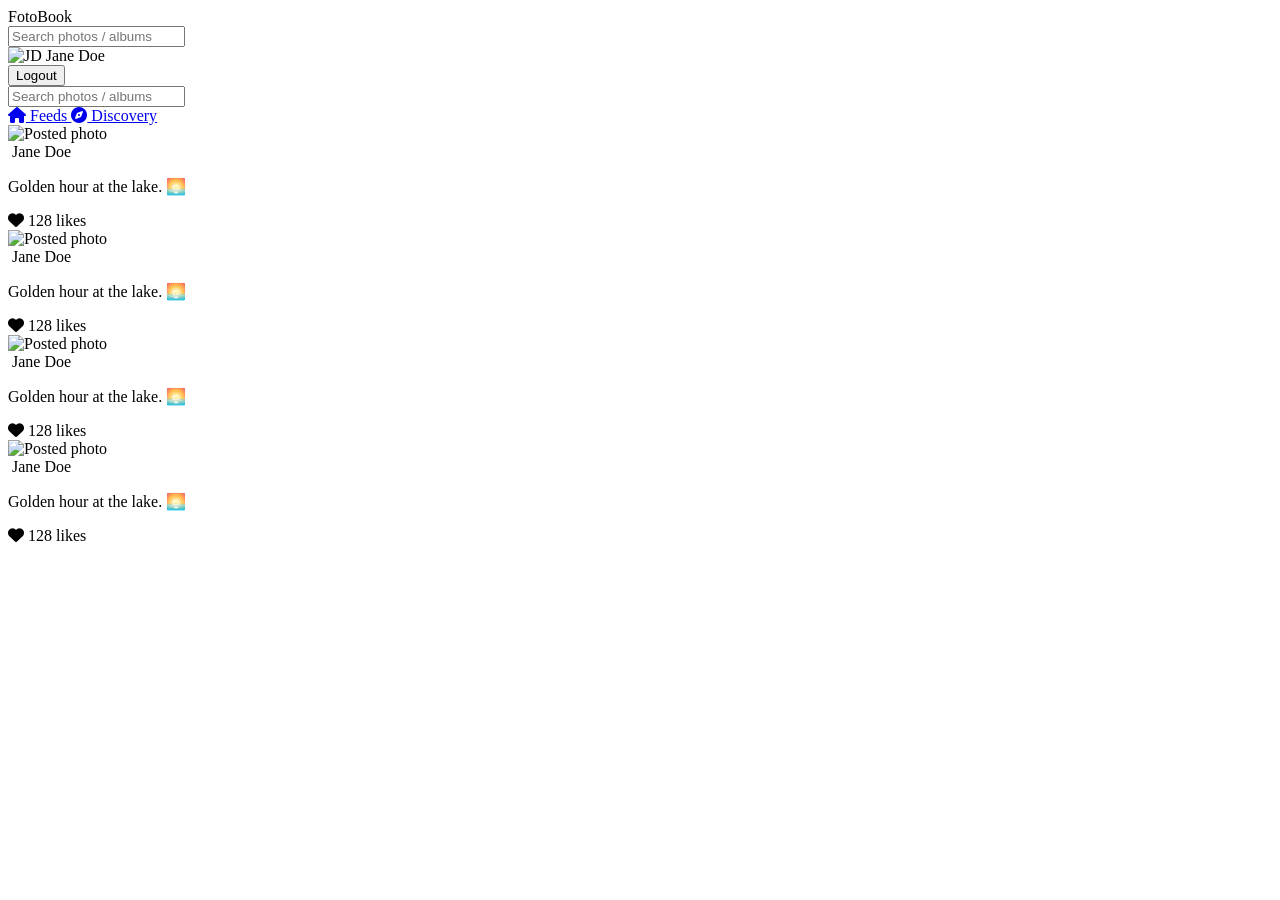
==== tailwindcss-exercise/index.html @ 5b8f244d "Tailwindcss exercise (WIP)" ====
<!DOCTYPE html>
<html lang="en">
<head>
<meta charset="UTF-8" />
<meta name="viewport" content="width=device-width, initial-scale=1.0" />
<title>FotoBook</title>
<script src="https://cdn.jsdelivr.net/npm/@tailwindcss/browser@4"></script>
<link rel="stylesheet" href="https://cdnjs.cloudflare.com/ajax/libs/font-awesome/6.5.2/css/all.min.css" />
</head>
<body>
  <nav class="bg-blue-800">
    <div class="mx-auto max-w-7xl px-4 lg:px-8">
      <div class="flex h-14 items-center justify-between gap-4 ml-6">

        <!-- Left: Title + Search -->
        <div class="flex items-center gap-6 min-w-0">
          <span class="shrink-0 text-xl font-semibold text-white">FotoBook</span>

          <form class="hidden sm:block w-64 md:w-80">
            <label for="search" class="sr-only">Search</label>
            <div class="relative">
              <input type="search" id="search"
                class="block w-full rounded-md border-0 bg-white py-2 px-3 text-sm text-gray-900 shadow-xs focus:ring-2 focus:ring-inset focus:ring-blue-500"
                placeholder="Search photos / albums"
              />
            </div>
          </form>
        </div>

        <!-- Right: Profile + Logout -->
        <div class="flex items-center gap-6 mr-10">
          <div class="flex items-center gap-2">
            <img class="text-center h-8 w-8 rounded-full object-cover ring-2 ring-white/50" src="" alt="JD" />
            <span class="hidden md:block text-sm font-medium text-white">Jane Doe</span>
          </div>
          <button type="button" class="cursor-pointer rounded-md bg-blue-600 p-2 text-md text-white font-semibold hover:bg-blue-700">
            Logout
          </button>
        </div>
      </div>
      <!-- Mobile search -->
      <div class="block sm:hidden pb-3">
        <label for="search-mobile" class="sr-only">Search</label>
        <div class="relative">
          <input
            type="search"
            id="search-mobile"
            class="block w-full rounded-md border-0 bg-white py-2 px-3 text-sm text-gray-900 shadow-xs focus:ring-2 focus:ring-inset focus:ring-blue-400"
            placeholder="Search photos / albums"
          />
        </div>
      </div>
    </div>
  </nav>

  <div class="mx-auto flex max-w-screen gap-6 p-6">
    <div class="hidden min-w-28 shrink-0 sm:block">
      <nav class="space-y-1">
        <a href="#"feeds class="flex items-center gap-3 rounded-md bg-blue-50 px-3 py-2 text-sm font-medium text-blue-800">
          <i class="fa-solid fa-house w-5 text-center"></i>
          Feeds
        </a>
        <a href="#discover" class="flex items-center gap-3 rounded-md px-3 py-2 text-sm font-medium text-gray-700 hover:bg-gray-100">
          <i class="fa-solid fa-compass w-5 text-center"></i>
          Discovery
        </a>
      </nav>
    </div>

    <main class="flex-1 mx-4 grid grid-cols-1 gap-6 md:grid-cols-2">
      <!-- Post card -->
      <article class="flex items-start overflow-hidden rounded-lg bg-white shadow-sm ring-1 ring-gray-200">
        <img class="aspect-square w-[60%] shrink-0 object-cover" src="https://picsum.photos/seed/1/600/600" alt="Posted photo" />
        <div class="flex flex-col justify-center h-full gap-2 px-4 py-3">
          <div class="flex items-center gap-3">
            <img class="h-8 w-8 rounded-full object-cover" src="https://i.pravatar.cc/64?img=1" alt="" />
            <span class="text-sm font-medium text-gray-900">Jane Doe</span>
          </div>
          <p class="text-sm text-gray-700">Golden hour at the lake. 🌅</p>
          <div class="mt-auto flex items-center gap-1 text-sm text-gray-500">
            <i class="fa-solid fa-heart text-red-500"></i>
            <span>128 likes</span>
          </div>
        </div>
      </article>
 
      <!-- Post card -->
      <article class="flex items-start overflow-hidden rounded-lg bg-white shadow-sm ring-1 ring-gray-200">
        <img class="aspect-square w-[60%] shrink-0 object-cover" src="https://picsum.photos/seed/2/600/600" alt="Posted photo" />
        <div class="flex flex-col justify-center h-full gap-2 px-4 py-3">
          <div class="flex items-center gap-3">
            <img class="h-8 w-8 rounded-full object-cover" src="https://i.pravatar.cc/64?img=1" alt="" />
            <span class="text-sm font-medium text-gray-900">Jane Doe</span>
          </div>
          <p class="text-sm text-gray-700">Golden hour at the lake. 🌅</p>
          <div class="mt-auto flex items-center gap-1 text-sm text-gray-500">
            <i class="fa-solid fa-heart text-red-500"></i>
            <span>128 likes</span>
          </div>
        </div>
      </article>
 
      <!-- Post card -->
      <article class="flex items-start overflow-hidden rounded-lg bg-white shadow-sm ring-1 ring-gray-200">
        <img class="aspect-square w-[60%] shrink-0 object-cover" src="https://picsum.photos/seed/3/600/600" alt="Posted photo" />
        <div class="flex flex-col justify-center h-full gap-2 px-4 py-3">
          <div class="flex items-center gap-3">
            <img class="h-8 w-8 rounded-full object-cover" src="https://i.pravatar.cc/64?img=1" alt="" />
            <span class="text-sm font-medium text-gray-900">Jane Doe</span>
          </div>
          <p class="text-sm text-gray-700">Golden hour at the lake. 🌅</p>
          <div class="mt-auto flex items-center gap-1 text-sm text-gray-500">
            <i class="fa-solid fa-heart text-red-500"></i>
            <span>128 likes</span>
          </div>
        </div>
      </article>
 
      <!-- Post card -->
      <article class="flex items-start overflow-hidden rounded-lg bg-white shadow-sm ring-1 ring-gray-200">
        <img class="aspect-square w-[60%] shrink-0 object-cover" src="https://picsum.photos/seed/4/600/600" alt="Posted photo" />
        <div class="flex flex-col justify-center h-full gap-2 px-4 py-3">
          <div class="flex items-center gap-3">
            <img class="h-8 w-8 rounded-full object-cover" src="https://i.pravatar.cc/64?img=1" alt="" />
            <span class="text-sm font-medium text-gray-900">Jane Doe</span>
          </div>
          <p class="text-sm text-gray-700">Golden hour at the lake. 🌅</p>
          <div class="mt-auto flex items-center gap-1 text-sm text-gray-500">
            <i class="fa-solid fa-heart text-red-500"></i>
            <span>128 likes</span>
          </div>
        </div>
      </article>
    </div>
    </main>
  </div>
</body>
</html>
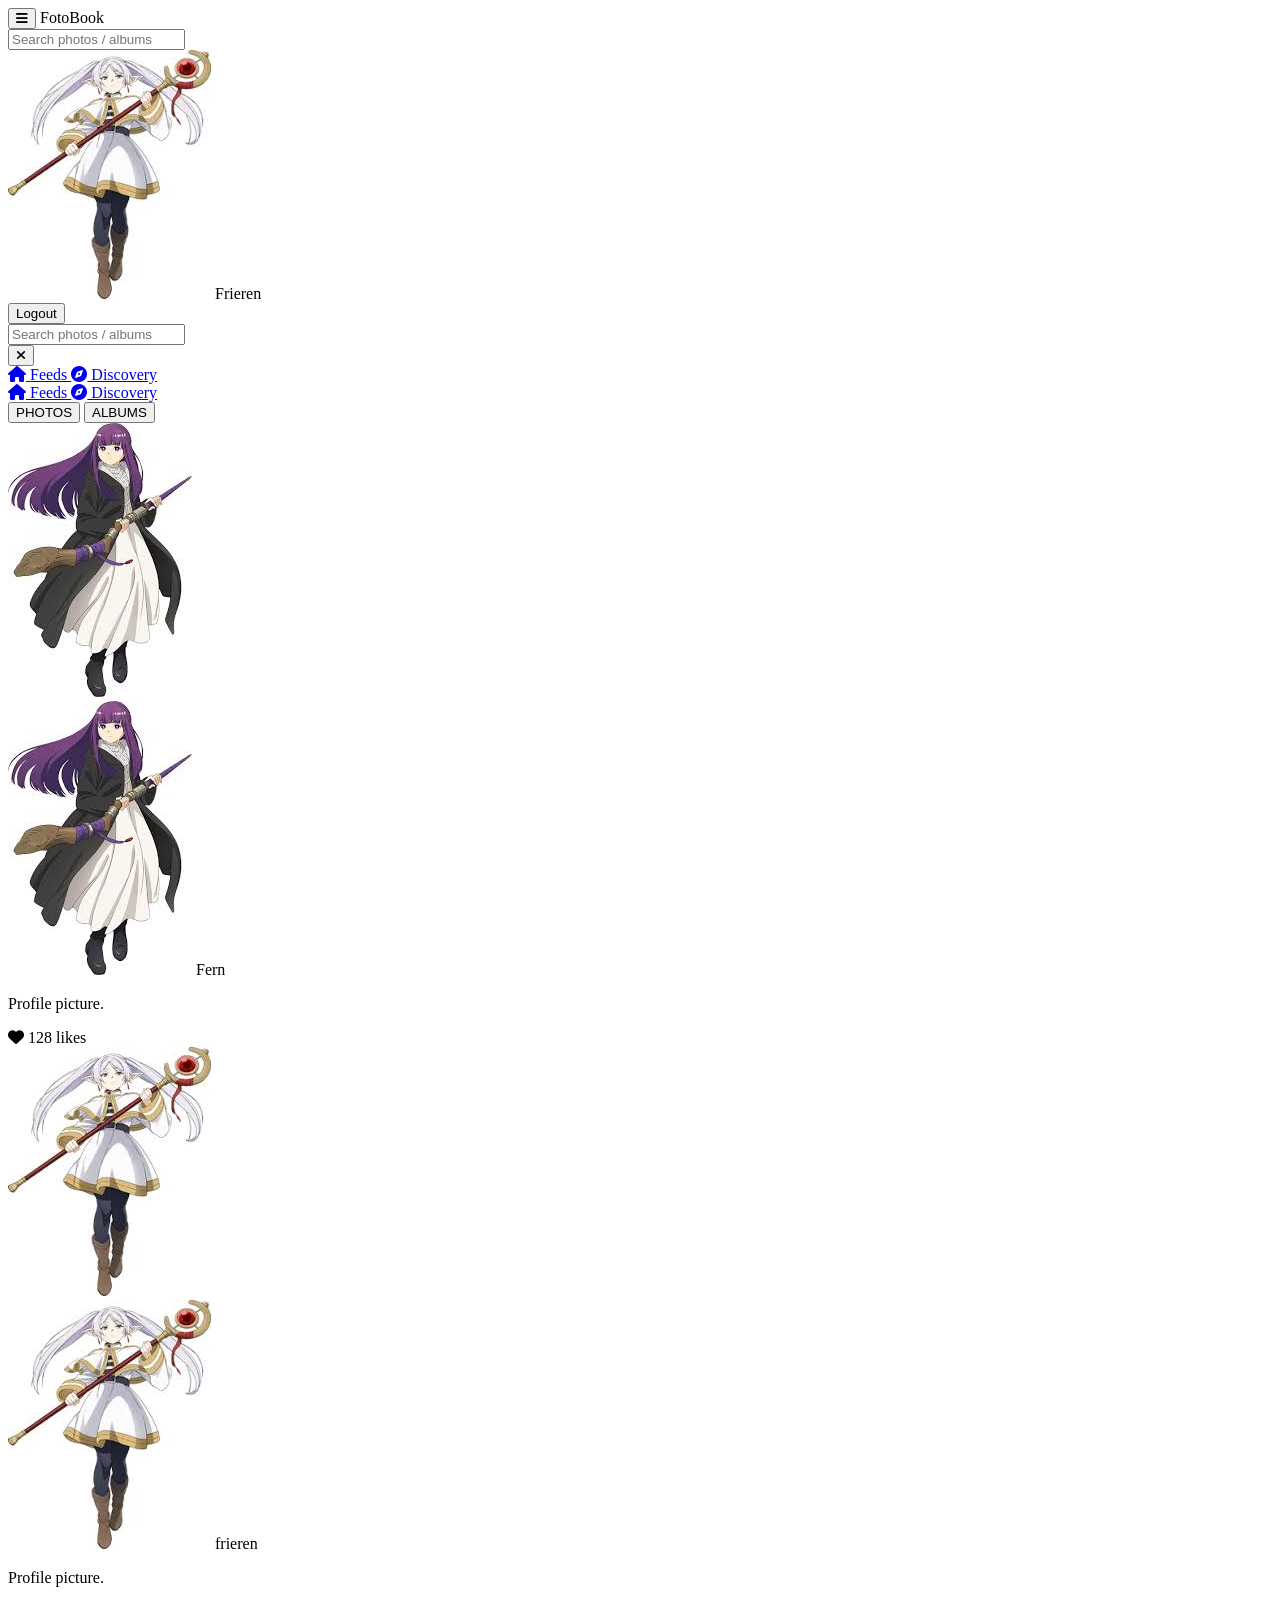
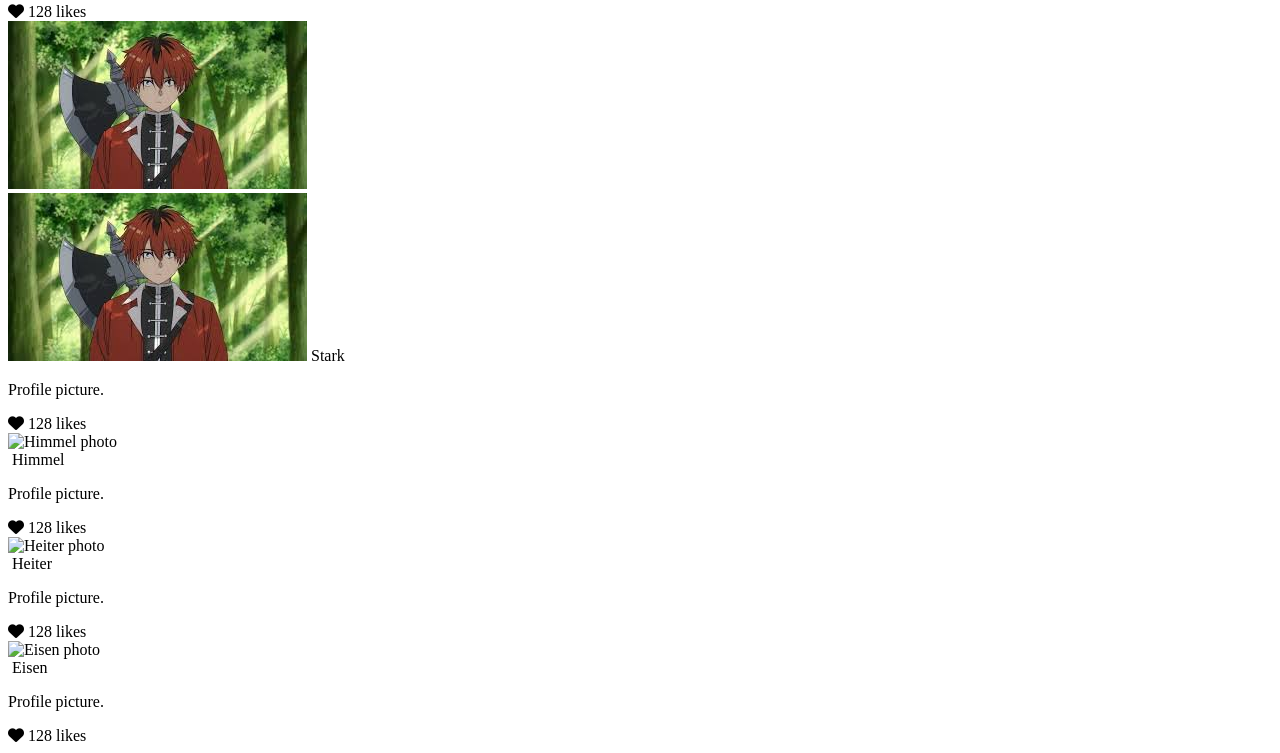
==== commit 7e59c1f6: "Tailwind Exercise: Improved responsivity and accessibility" ====
--- a/tailwindcss-exercise/index.html
+++ b/tailwindcss-exercise/index.html
@@ -1,19 +1,27 @@
 <!DOCTYPE html>
 <html lang="en">
+
 <head>
-<meta charset="UTF-8" />
-<meta name="viewport" content="width=device-width, initial-scale=1.0" />
-<title>FotoBook</title>
-<script src="https://cdn.jsdelivr.net/npm/@tailwindcss/browser@4"></script>
-<link rel="stylesheet" href="https://cdnjs.cloudflare.com/ajax/libs/font-awesome/6.5.2/css/all.min.css" />
+  <meta charset="UTF-8" />
+  <meta name="viewport" content="width=device-width, initial-scale=1.0" />
+  <title>FotoBook</title>
+  <script src="https://cdn.jsdelivr.net/npm/@tailwindcss/browser@4"></script>
+  <link rel="stylesheet" href="https://cdnjs.cloudflare.com/ajax/libs/font-awesome/6.5.2/css/all.min.css" />
 </head>
+
 <body>
   <nav class="bg-blue-800">
-    <div class="mx-auto max-w-7xl px-4 lg:px-8">
-      <div class="flex h-14 items-center justify-between gap-4 ml-6">
+    <div class="w-full px-4 lg:px-8">
+      <div class="flex h-14 items-center justify-between gap-4 lg:ml-6">
 
         <!-- Left: Title + Search -->
-        <div class="flex items-center gap-6 min-w-0">
+        <div class="flex items-center gap-2 lg:gap-6 min-w-0">
+          <!-- Menu button for mobile -->
+          <button id="menu-button" aria-label="Open menu" aria-controls="mobile-sidebar" aria-expanded="false"
+            class="sm:hidden mr-2 inline-flex items-center justify-center rounded-md p-2 text-white hover:bg-blue-700">
+            <i class="fa-solid fa-bars"></i>
+          </button>
+
           <span class="shrink-0 text-xl font-semibold text-white">FotoBook</span>
 
           <form class="hidden sm:block w-64 md:w-80">
@@ -21,19 +29,20 @@
             <div class="relative">
               <input type="search" id="search"
                 class="block w-full rounded-md border-0 bg-white py-2 px-3 text-sm text-gray-900 shadow-xs focus:ring-2 focus:ring-inset focus:ring-blue-500"
-                placeholder="Search photos / albums"
-              />
+                placeholder="Search photos / albums" />
             </div>
           </form>
         </div>
 
         <!-- Right: Profile + Logout -->
-        <div class="flex items-center gap-6 mr-10">
+        <div class="flex items-center gap-6 lg:mr-10">
           <div class="flex items-center gap-2">
-            <img class="text-center h-8 w-8 rounded-full object-cover ring-2 ring-white/50" src="" alt="JD" />
-            <span class="hidden md:block text-sm font-medium text-white">Jane Doe</span>
-          </div>
-          <button type="button" class="cursor-pointer rounded-md bg-blue-600 p-2 text-md text-white font-semibold hover:bg-blue-700">
+            <img class="text-center h-8 w-8 rounded-full object-cover ring-2 ring-white/50" src="./frieren.jpeg"
+              alt="Profile Pic" />
+            <span class="hidden md:block text-sm font-medium text-white">Frieren</span>
+          </div>
+          <button type="button"
+            class="cursor-pointer rounded-md bg-blue-600 p-2 text-md text-white font-semibold hover:bg-blue-700">
             Logout
           </button>
         </div>
@@ -42,97 +51,241 @@
       <div class="block sm:hidden pb-3">
         <label for="search-mobile" class="sr-only">Search</label>
         <div class="relative">
-          <input
-            type="search"
-            id="search-mobile"
+          <input type="search" id="search-mobile"
             class="block w-full rounded-md border-0 bg-white py-2 px-3 text-sm text-gray-900 shadow-xs focus:ring-2 focus:ring-inset focus:ring-blue-400"
-            placeholder="Search photos / albums"
-          />
+            placeholder="Search photos / albums" />
         </div>
       </div>
     </div>
   </nav>
 
-  <div class="mx-auto flex max-w-screen gap-6 p-6">
-    <div class="hidden min-w-28 shrink-0 sm:block">
+  <!-- Mobile sidebar overlay -->
+  <div id="sidebar-overlay" class="fixed inset-0 hidden bg-black/50 z-30"></div>
+
+  <!-- Mobile sidebar -->
+  <aside id="mobile-sidebar"
+    class="fixed inset-y-0 left-0 z-40 w-64 -translate-x-full transform bg-white shadow-lg transition-transform duration-200 ease-in-out">
+    <div class="flex h-14 items-center justify-end px-4">
+      <button id="sidebar-close" aria-label="Close menu" aria-controls="mobile-sidebar" aria-expanded="false"
+        class="p-2 text-gray-700 hover:bg-gray-100 rounded-md">
+        <i class="fa-solid fa-xmark"></i>
+      </button>
+    </div>
+    <nav class="mt-4 space-y-1 px-2">
+      <a href="#" aria-controls="mobile-sidebar"
+        class="flex items-center gap-3 rounded-md px-3 py-2 text-sm font-medium text-blue-800 bg-blue-50">
+        <i class="fa-solid fa-house w-5 text-center"></i>
+        Feeds
+      </a>
+      <a href="#discover" aria-controls="mobile-sidebar"
+        class="flex items-center gap-3 rounded-md px-3 py-2 text-sm font-medium text-gray-700 hover:bg-gray-100">
+        <i class="fa-solid fa-compass w-5 text-center"></i>
+        Discovery
+      </a>
+    </nav>
+  </aside>
+
+  <script>
+    const menuButton = document.getElementById('menu-button');
+    const sidebar = document.getElementById('mobile-sidebar');
+    const overlay = document.getElementById('sidebar-overlay');
+    const closeBtn = document.getElementById('sidebar-close');
+    let triggerElement = null;
+
+    // Get all focusable elements within the sidebar
+    function getFocusableElements() {
+      return Array.from(sidebar.querySelectorAll(
+        'button, [href], input, select, textarea, [tabindex]:not([tabindex="-1"])'
+      )).filter(ele => !ele.hasAttribute('disabled'));
+    }
+
+    // Handle Tab key
+    function handleSidebarKeydown(e) {
+      if (e.key !== 'Tab') return;
+
+      const focusableElements = getFocusableElements();
+      const firstElement = focusableElements[0];
+      const lastElement = focusableElements[focusableElements.length - 1];
+      const activeElement = document.activeElement;
+
+      // Tab on last element - move to first
+      if (e.shiftKey === false && activeElement === lastElement) {
+        e.preventDefault();
+        firstElement?.focus();
+      }
+      // Shift+Tab on first element - move to last
+      else if (e.shiftKey === true && activeElement === firstElement) {
+        e.preventDefault();
+        lastElement?.focus();
+      }
+    }
+
+    function openSidebar() {
+      triggerElement = document.activeElement; // Store the element that triggered open
+      sidebar.classList.remove('-translate-x-full');
+      overlay.classList.remove('hidden');
+      document.body.classList.add('overflow-hidden');
+
+      // Move focus into sidebar (to close button)
+      closeBtn?.focus();
+
+      // Add focus trap listener
+      sidebar.addEventListener('keydown', handleSidebarKeydown);
+    }
+
+    function closeSidebar() {
+      sidebar.classList.add('-translate-x-full');
+      overlay.classList.add('hidden');
+      document.body.classList.remove('overflow-hidden');
+      sidebar.removeEventListener('keydown', handleSidebarKeydown);
+      // Return focus to the menu button that triggered the open
+      triggerElement?.focus();
+    }
+
+    menuButton?.addEventListener('click', openSidebar);
+    closeBtn?.addEventListener('click', closeSidebar);
+    overlay?.addEventListener('click', closeSidebar);
+    // close on Escape
+    document.addEventListener('keydown', (e) => {
+      if (e.key === 'Escape' && !sidebar.classList.contains('-translate-x-full')) {
+        closeSidebar();
+      }
+    });
+  </script>
+
+  <div class="mx-auto flex max-w-screen gap-6">
+    <!-- Left sidebar -->
+    <div class="hidden min-w-56 shrink-0 sm:block bg-gray-100 py-4">
       <nav class="space-y-1">
-        <a href="#"feeds class="flex items-center gap-3 rounded-md bg-blue-50 px-3 py-2 text-sm font-medium text-blue-800">
+        <a href="#feeds"
+          class="flex items-center gap-3 rounded-md bg-blue-50 px-3 py-2 text-sm font-medium text-blue-800">
           <i class="fa-solid fa-house w-5 text-center"></i>
           Feeds
         </a>
-        <a href="#discover" class="flex items-center gap-3 rounded-md px-3 py-2 text-sm font-medium text-gray-700 hover:bg-gray-100">
+        <a href="#discover"
+          class="flex items-center gap-3 rounded-md px-3 py-2 text-sm font-medium text-gray-700 hover:bg-gray-300">
           <i class="fa-solid fa-compass w-5 text-center"></i>
           Discovery
         </a>
       </nav>
     </div>
 
-    <main class="flex-1 mx-4 grid grid-cols-1 gap-6 md:grid-cols-2">
-      <!-- Post card -->
-      <article class="flex items-start overflow-hidden rounded-lg bg-white shadow-sm ring-1 ring-gray-200">
-        <img class="aspect-square w-[60%] shrink-0 object-cover" src="https://picsum.photos/seed/1/600/600" alt="Posted photo" />
-        <div class="flex flex-col justify-center h-full gap-2 px-4 py-3">
-          <div class="flex items-center gap-3">
-            <img class="h-8 w-8 rounded-full object-cover" src="https://i.pravatar.cc/64?img=1" alt="" />
-            <span class="text-sm font-medium text-gray-900">Jane Doe</span>
-          </div>
-          <p class="text-sm text-gray-700">Golden hour at the lake. 🌅</p>
-          <div class="mt-auto flex items-center gap-1 text-sm text-gray-500">
-            <i class="fa-solid fa-heart text-red-500"></i>
-            <span>128 likes</span>
-          </div>
-        </div>
-      </article>
- 
-      <!-- Post card -->
-      <article class="flex items-start overflow-hidden rounded-lg bg-white shadow-sm ring-1 ring-gray-200">
-        <img class="aspect-square w-[60%] shrink-0 object-cover" src="https://picsum.photos/seed/2/600/600" alt="Posted photo" />
-        <div class="flex flex-col justify-center h-full gap-2 px-4 py-3">
-          <div class="flex items-center gap-3">
-            <img class="h-8 w-8 rounded-full object-cover" src="https://i.pravatar.cc/64?img=1" alt="" />
-            <span class="text-sm font-medium text-gray-900">Jane Doe</span>
-          </div>
-          <p class="text-sm text-gray-700">Golden hour at the lake. 🌅</p>
-          <div class="mt-auto flex items-center gap-1 text-sm text-gray-500">
-            <i class="fa-solid fa-heart text-red-500"></i>
-            <span>128 likes</span>
-          </div>
-        </div>
-      </article>
- 
-      <!-- Post card -->
-      <article class="flex items-start overflow-hidden rounded-lg bg-white shadow-sm ring-1 ring-gray-200">
-        <img class="aspect-square w-[60%] shrink-0 object-cover" src="https://picsum.photos/seed/3/600/600" alt="Posted photo" />
-        <div class="flex flex-col justify-center h-full gap-2 px-4 py-3">
-          <div class="flex items-center gap-3">
-            <img class="h-8 w-8 rounded-full object-cover" src="https://i.pravatar.cc/64?img=1" alt="" />
-            <span class="text-sm font-medium text-gray-900">Jane Doe</span>
-          </div>
-          <p class="text-sm text-gray-700">Golden hour at the lake. 🌅</p>
-          <div class="mt-auto flex items-center gap-1 text-sm text-gray-500">
-            <i class="fa-solid fa-heart text-red-500"></i>
-            <span>128 likes</span>
-          </div>
-        </div>
-      </article>
- 
-      <!-- Post card -->
-      <article class="flex items-start overflow-hidden rounded-lg bg-white shadow-sm ring-1 ring-gray-200">
-        <img class="aspect-square w-[60%] shrink-0 object-cover" src="https://picsum.photos/seed/4/600/600" alt="Posted photo" />
-        <div class="flex flex-col justify-center h-full gap-2 px-4 py-3">
-          <div class="flex items-center gap-3">
-            <img class="h-8 w-8 rounded-full object-cover" src="https://i.pravatar.cc/64?img=1" alt="" />
-            <span class="text-sm font-medium text-gray-900">Jane Doe</span>
-          </div>
-          <p class="text-sm text-gray-700">Golden hour at the lake. 🌅</p>
-          <div class="mt-auto flex items-center gap-1 text-sm text-gray-500">
-            <i class="fa-solid fa-heart text-red-500"></i>
-            <span>128 likes</span>
-          </div>
-        </div>
-      </article>
-    </div>
+    <main class="flex flex-col flex-1 mx-4">
+      <div class="flex self-center my-4 border-1 rounded border-black divide-x-2 cursor-pointer" role="tablist">
+        <button class="px-4 py-2 text-white font-bold bg-blue-800 
+        focus-visible:outline-none focus-visible:ring-2 focus-visible:ring-inset focus-visible:ring-blue-500"
+          role="tab">
+          PHOTOS
+        </button>
+        <button class="px-4 py-2 text-blue-800 font-bold
+        focus-visible:outline-none focus-visible:ring-2 focus-visible:ring-inset focus-visible:ring-blue-500"
+          role="tab">
+          ALBUMS
+        </button>
+      </div>
+
+      <div class="grid grid-cols-1 gap-6 lg:grid-cols-2">
+        <!-- Post card -->
+        <article class="flex items-start overflow-hidden rounded-lg bg-white shadow-sm ring-1 ring-gray-200">
+          <img src="./fern.jpeg" alt="Fern photo" class="aspect-square w-64 shrink-0 object-cover" />
+          <div class="flex flex-col justify-center h-full gap-2 px-4 py-3">
+            <div class="flex items-center gap-3">
+              <img class="h-8 w-8 rounded-full object-cover" src="./fern.jpeg" alt="" />
+              <span class="text-sm font-medium text-gray-900">Fern</span>
+            </div>
+            <p class="text-sm text-gray-700">Profile picture.</p>
+            <div class="mt-auto flex items-center gap-1 text-sm text-gray-500">
+              <i class="fa-solid fa-heart text-red-500"></i>
+              <span>128 likes</span>
+            </div>
+          </div>
+        </article>
+
+        <!-- Post card -->
+        <article class="flex items-start overflow-hidden rounded-lg bg-white shadow-sm ring-1 ring-gray-200">
+          <img src="./frieren.jpeg" alt="Frieren photo" class="aspect-square w-64 shrink-0 object-cover" />
+          <div class="flex flex-col justify-center h-full gap-2 px-4 py-3">
+            <div class="flex items-center gap-3">
+              <img class="h-8 w-8 rounded-full object-cover" src="./frieren.jpeg" alt="" />
+              <span class="text-sm font-medium text-gray-900">frieren</span>
+            </div>
+            <p class="text-sm text-gray-700">Profile picture.</p>
+            <div class="mt-auto flex items-center gap-1 text-sm text-gray-500">
+              <i class="fa-solid fa-heart text-red-500"></i>
+              <span>128 likes</span>
+            </div>
+          </div>
+        </article>
+
+        <!-- Post card -->
+        <article class="flex items-start overflow-hidden rounded-lg bg-white shadow-sm ring-1 ring-gray-200">
+          <img src="./stark.jpeg" alt="Stark photo" class="aspect-square w-64 shrink-0 object-cover" />
+          <div class="flex flex-col justify-center h-full gap-2 px-4 py-3">
+            <div class="flex items-center gap-3">
+              <img class="h-8 w-8 rounded-full object-cover" src="./stark.jpeg" alt="" />
+              <span class="text-sm font-medium text-gray-900">Stark</span>
+            </div>
+            <p class="text-sm text-gray-700">Profile picture.</p>
+            <div class="mt-auto flex items-center gap-1 text-sm text-gray-500">
+              <i class="fa-solid fa-heart text-red-500"></i>
+              <span>128 likes</span>
+            </div>
+          </div>
+        </article>
+
+        <!-- Post card -->
+        <article class="flex items-start overflow-hidden rounded-lg bg-white shadow-sm ring-1 ring-gray-200">
+          <img src="./himmel.jpeg" alt="Himmel photo" class="aspect-square w-64 shrink-0 object-cover" />
+          <div class="flex flex-col justify-center h-full gap-2 px-4 py-3">
+            <div class="flex items-center gap-3">
+              <img class="h-8 w-8 rounded-full object-cover" src="./himmel.jpeg" alt="" />
+              <span class="text-sm font-medium text-gray-900">Himmel</span>
+            </div>
+            <p class="text-sm text-gray-700">Profile picture.</p>
+            <div class="mt-auto flex items-center gap-1 text-sm text-gray-500">
+              <i class="fa-solid fa-heart text-red-500"></i>
+              <span>128 likes</span>
+            </div>
+          </div>
+        </article>
+
+        <!-- Post card -->
+        <article class="flex items-start overflow-hidden rounded-lg bg-white shadow-sm ring-1 ring-gray-200">
+          <img src="./heiter.jpeg" alt="Heiter photo" class="aspect-square w-64 shrink-0 object-cover" />
+          <div class="flex flex-col justify-center h-full gap-2 px-4 py-3">
+            <div class="flex items-center gap-3">
+              <img class="h-8 w-8 rounded-full object-cover" src="./heiter.jpeg" alt="" />
+              <span class="text-sm font-medium text-gray-900">Heiter</span>
+            </div>
+            <p class="text-sm text-gray-700">Profile picture.</p>
+            <div class="mt-auto flex items-center gap-1 text-sm text-gray-500">
+              <i class="fa-solid fa-heart text-red-500"></i>
+              <span>128 likes</span>
+            </div>
+          </div>
+        </article>
+
+        <!-- Post card -->
+        <article class="flex items-start overflow-hidden rounded-lg bg-white shadow-sm ring-1 ring-gray-200">
+          <img src="./eisen.jpeg" alt="Eisen photo" class="aspect-square w-64 shrink-0 object-cover" />
+          <div class="flex flex-col justify-center h-full gap-2 px-4 py-3">
+            <div class="flex items-center gap-3">
+              <img class="h-8 w-8 rounded-full object-cover" src="./eisen.jpeg" alt="" />
+              <span class="text-sm font-medium text-gray-900">Eisen</span>
+            </div>
+            <p class="text-sm text-gray-700">Profile picture.</p>
+            <div class="mt-auto flex items-center gap-1 text-sm text-gray-500">
+              <i class="fa-solid fa-heart text-red-500"></i>
+              <span>128 likes</span>
+            </div>
+          </div>
+        </article>
+      </div>
+
     </main>
+
+    <div class="hidden min-w-56 shrink-0 xl:block bg-gray-100 py-4"></div>
   </div>
 </body>
+
 </html>
